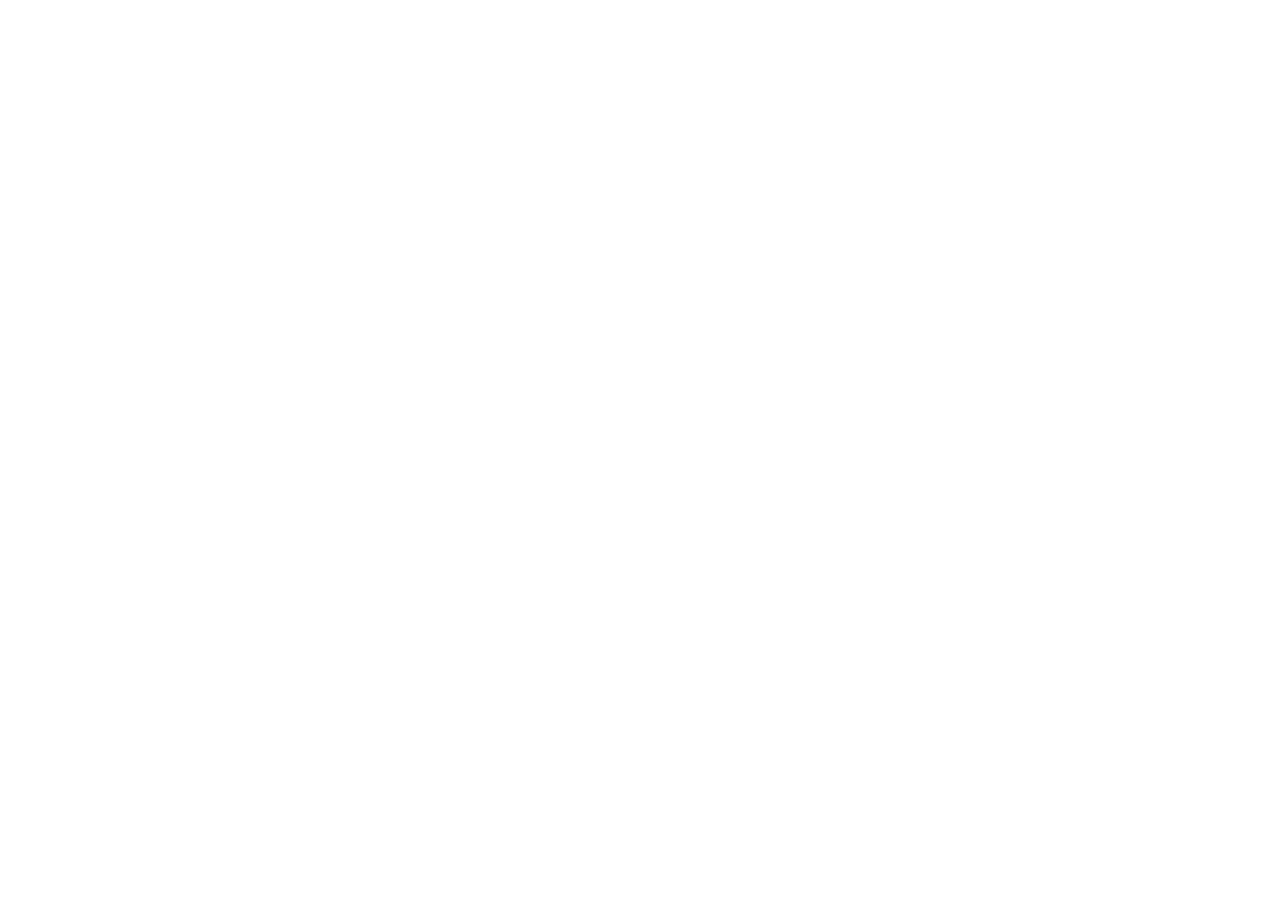
==== index.html @ 47b3748e "commit" ====
<!DOCTYPE html>
<html lang="en">
<head>
    <meta charset="UTF-8">
    <meta name="viewport" content="width=device-width, initial-scale=1.0">
    <title>Document</title>
</head>
<body>
    
</body>
</html>
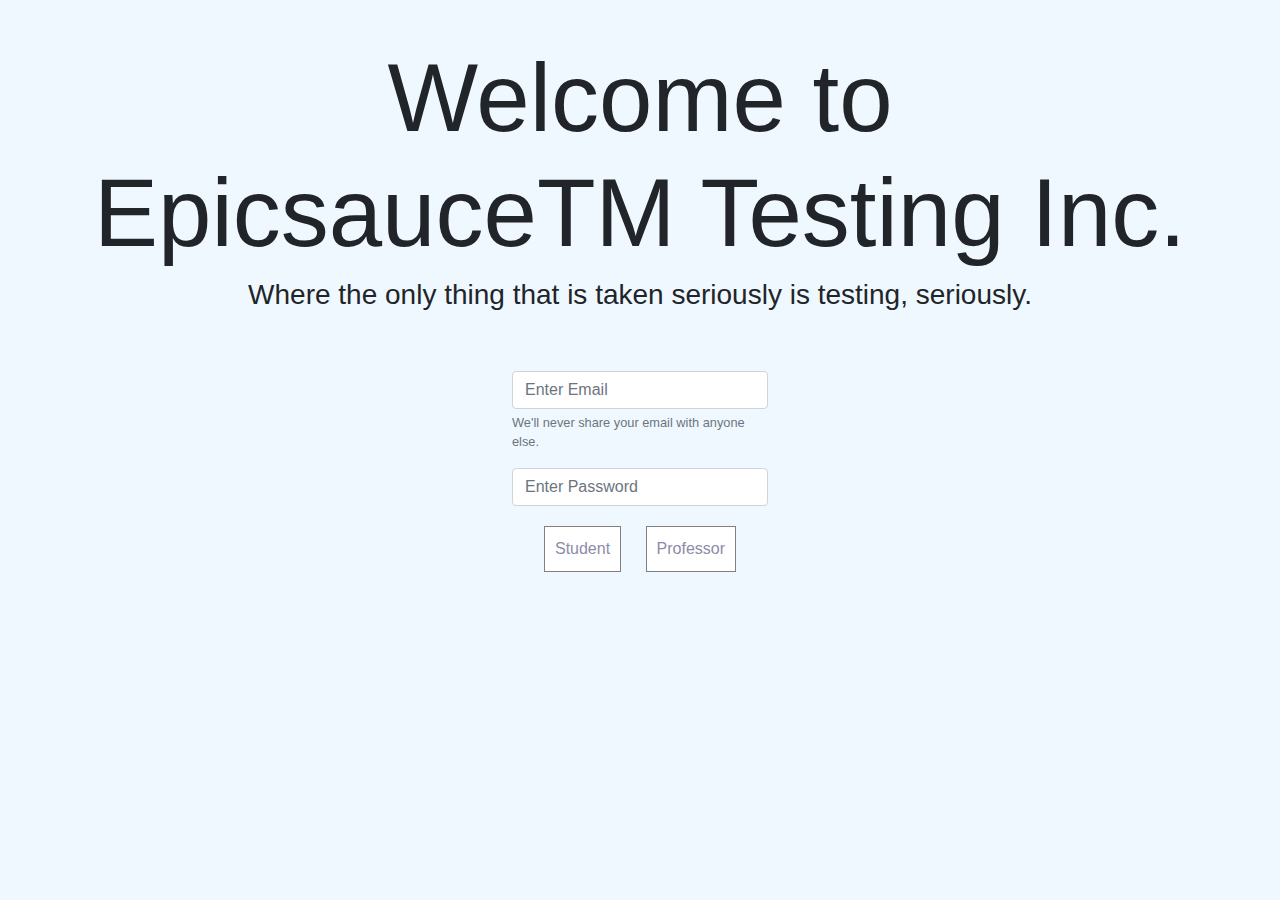
==== commit 748b0e8d: "Filled out homepage" ====
--- a/index.html
+++ b/index.html
@@ -1,11 +1,52 @@
 <!DOCTYPE html>
 <html lang="en">
 <head>
+
     <meta charset="UTF-8">
     <meta name="viewport" content="width=device-width, initial-scale=1.0">
-    <title>Document</title>
+    <link rel="stylesheet" href="https://stackpath.bootstrapcdn.com/bootstrap/4.4.1/css/bootstrap.min.css" integrity="sha384-Vkoo8x4CGsO3+Hhxv8T/Q5PaXtkKtu6ug5TOeNV6gBiFeWPGFN9MuhOf23Q9Ifjh" crossorigin="anonymous">
+   <link rel="stylesheet" href="styleIndex.css">
+    <title>Learning Is Fun</title>
 </head>
 <body>
     
+
+    <div class="container">
+       <h1 class="display-1">Welcome to <b>EpicsauceTM</b> Testing Inc.</h1>
+       <h3>Where the only thing that is taken seriously is testing, seriously.</h2>
+    </div>
+
+    <div>
+    <form>
+        <div class="form-group">
+          <input type="email" class="form-control" id="exampleInputEmail1" aria-describedby="emailHelp" placeholder="Enter Email">
+          <small id="emailHelp" class="form-text text-muted">We'll never share your email with anyone else.</small>
+        </div>
+        <div class="form-group">
+          <input type="password" class="form-control" id="exampleInputPassword1" placeholder="Enter Password">
+        </div>
+      </form>
+    </div>
+
+    <div class="container">
+        <button>Student</button>
+        <button>Professor</button>
+        <!-- <div class="row">
+            <div class="col-sm">
+                <button>Student</button>
+              </div>
+              <div class="col-sm">
+                <button>Professor</button>
+              </div>
+        </div> -->
+    </div>
+   
+
+
+
+
+    <script src="https://code.jquery.com/jquery-3.4.1.slim.min.js" integrity="sha384-J6qa4849blE2+poT4WnyKhv5vZF5SrPo0iEjwBvKU7imGFAV0wwj1yYfoRSJoZ+n" crossorigin="anonymous"></script>
+    <script src="https://cdn.jsdelivr.net/npm/popper.js@1.16.0/dist/umd/popper.min.js" integrity="sha384-Q6E9RHvbIyZFJoft+2mJbHaEWldlvI9IOYy5n3zV9zzTtmI3UksdQRVvoxMfooAo" crossorigin="anonymous"></script>
+    <script src="https://stackpath.bootstrapcdn.com/bootstrap/4.4.1/js/bootstrap.min.js" integrity="sha384-wfSDF2E50Y2D1uUdj0O3uMBJnjuUD4Ih7YwaYd1iqfktj0Uod8GCExl3Og8ifwB6" crossorigin="anonymous"></script>
 </body>
 </html>--- a/styleIndex.css
+++ b/styleIndex.css
@@ -0,0 +1,29 @@
+
+
+.container {
+    text-align: center;
+}
+
+body {
+    background-color: aliceblue;
+
+    margin-top: 40px;
+}
+
+form {
+    padding: 4% 40% 0 40%;
+}
+
+button {
+    background-color: rgb(255, 255, 255);
+    border: none;
+    border: .4px solid grey;  
+    color: rgb(140, 140, 167);
+    padding: 10px;
+    text-align: center;
+    text-decoration: none;
+    display: inline-block;
+    font-size: 16px;
+    margin: 4px 10px;
+    
+  }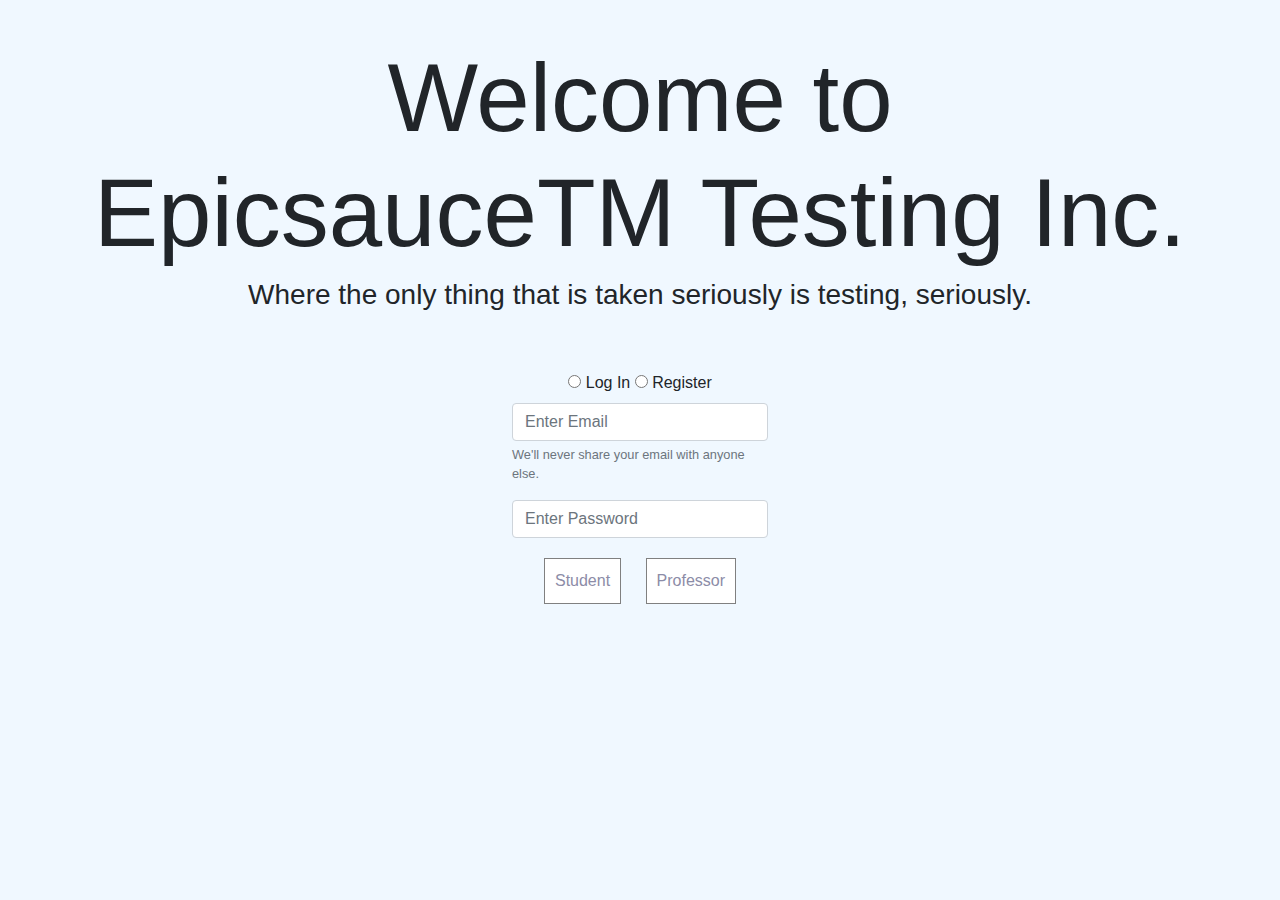
==== commit 3d77502e: "Added dial button" ====
--- a/index.html
+++ b/index.html
@@ -5,7 +5,7 @@
     <meta charset="UTF-8">
     <meta name="viewport" content="width=device-width, initial-scale=1.0">
     <link rel="stylesheet" href="https://stackpath.bootstrapcdn.com/bootstrap/4.4.1/css/bootstrap.min.css" integrity="sha384-Vkoo8x4CGsO3+Hhxv8T/Q5PaXtkKtu6ug5TOeNV6gBiFeWPGFN9MuhOf23Q9Ifjh" crossorigin="anonymous">
-   <link rel="stylesheet" href="styleIndex.css">
+    <link rel="stylesheet" href="styleIndex.css">
     <title>Learning Is Fun</title>
 </head>
 <body>
@@ -17,34 +17,34 @@
     </div>
 
     <div>
-    <form>
+      
+    <form action="connection.php" method="post">
+        <div class="container">
+          <input type="radio" id="Log In">
+          <label for="Log In">Log In</label>
+          <input type="radio" id="Register">
+          <label for="Register">Register</label>
+        </div>
         <div class="form-group">
-          <input type="email" class="form-control" id="exampleInputEmail1" aria-describedby="emailHelp" placeholder="Enter Email">
+          <input type="email" class="form-control" id="email" name="email" aria-describedby="emailHelp" placeholder="Enter Email">
           <small id="emailHelp" class="form-text text-muted">We'll never share your email with anyone else.</small>
         </div>
         <div class="form-group">
-          <input type="password" class="form-control" id="exampleInputPassword1" placeholder="Enter Password">
+          <input type="password" class="form-control" id="password" name="password" placeholder="Enter Password">
         </div>
       </form>
     </div>
 
     <div class="container">
-        <button>Student</button>
-        <button>Professor</button>
-        <!-- <div class="row">
-            <div class="col-sm">
-                <button>Student</button>
-              </div>
-              <div class="col-sm">
-                <button>Professor</button>
-              </div>
-        </div> -->
+        <button onclick="ValidateEmail(); CheckPasswordStudent()">Student</button>
+        <button onclick="ValidateEmail(); CheckPasswordProf()">Professor</button>
+    
     </div>
    
 
 
 
-
+    <script src="verify.js"></script>
     <script src="https://code.jquery.com/jquery-3.4.1.slim.min.js" integrity="sha384-J6qa4849blE2+poT4WnyKhv5vZF5SrPo0iEjwBvKU7imGFAV0wwj1yYfoRSJoZ+n" crossorigin="anonymous"></script>
     <script src="https://cdn.jsdelivr.net/npm/popper.js@1.16.0/dist/umd/popper.min.js" integrity="sha384-Q6E9RHvbIyZFJoft+2mJbHaEWldlvI9IOYy5n3zV9zzTtmI3UksdQRVvoxMfooAo" crossorigin="anonymous"></script>
     <script src="https://stackpath.bootstrapcdn.com/bootstrap/4.4.1/js/bootstrap.min.js" integrity="sha384-wfSDF2E50Y2D1uUdj0O3uMBJnjuUD4Ih7YwaYd1iqfktj0Uod8GCExl3Og8ifwB6" crossorigin="anonymous"></script>
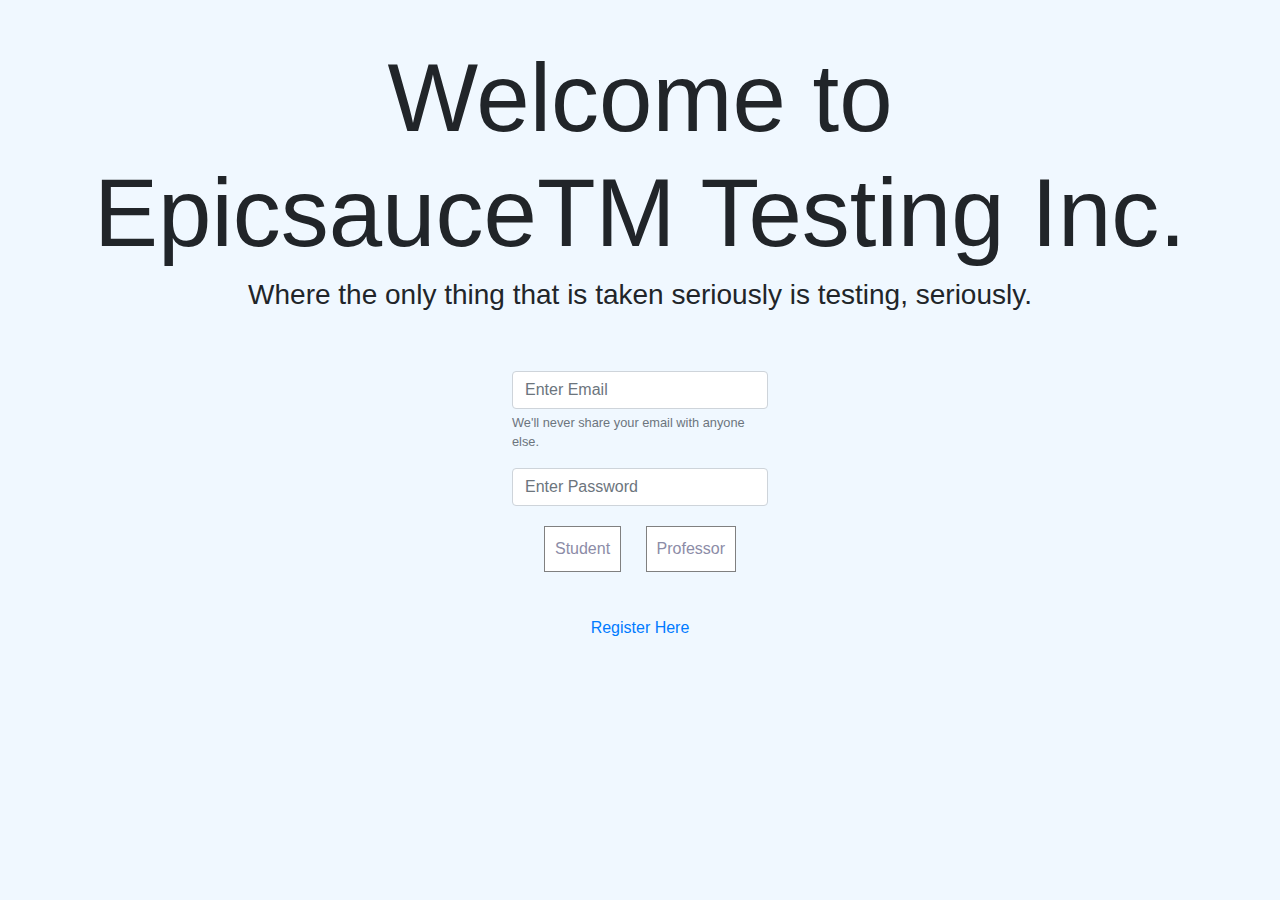
==== commit 7b2bd4e5: "Updated index.html change whatver you like" ====
--- a/index.html
+++ b/index.html
@@ -18,13 +18,7 @@
 
     <div>
       
-    <form action="connection.php" method="post">
-        <div class="container">
-          <input type="radio" id="Log In">
-          <label for="Log In">Log In</label>
-          <input type="radio" id="Register">
-          <label for="Register">Register</label>
-        </div>
+    <form action="registration.php" method="post">
         <div class="form-group">
           <input type="email" class="form-control" id="email" name="email" aria-describedby="emailHelp" placeholder="Enter Email">
           <small id="emailHelp" class="form-text text-muted">We'll never share your email with anyone else.</small>
@@ -40,6 +34,10 @@
         <button onclick="ValidateEmail(); CheckPasswordProf()">Professor</button>
     
     </div>
+    <div class="container">
+      <p>&nbsp;</p>
+      <a href="./register.html">Register Here</a>
+    </div>
    
 
 
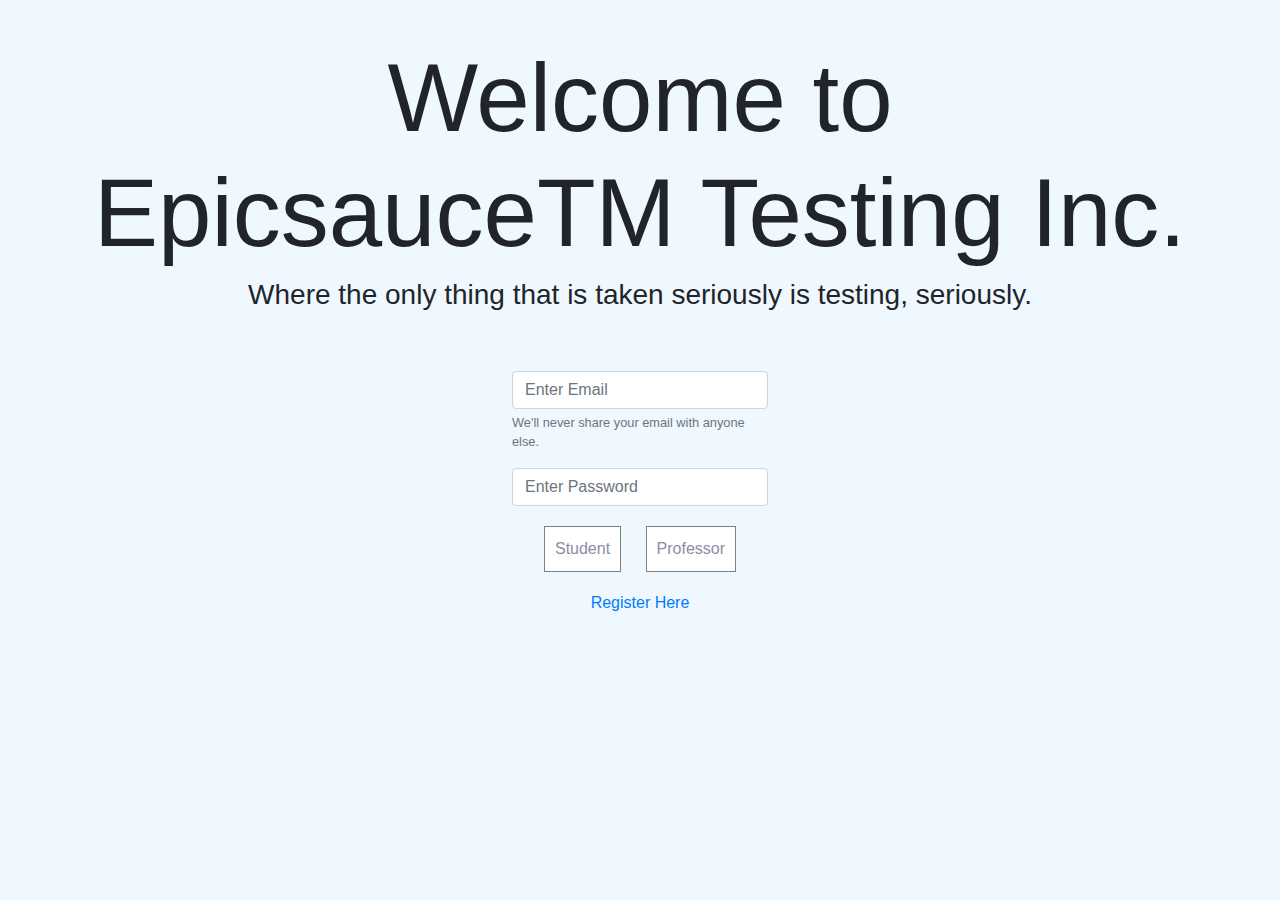
==== commit dd31d28a: "minor changes" ====
--- a/index.html
+++ b/index.html
@@ -13,12 +13,11 @@
 
     <div class="container">
        <h1 class="display-1">Welcome to <b>EpicsauceTM</b> Testing Inc.</h1>
-       <h3>Where the only thing that is taken seriously is testing, seriously.</h2>
+       <h3>Where the only thing that is taken seriously is testing, seriously.</h3>
     </div>
 
     <div>
-      
-    <form action="registration.php" method="post">
+    <form action="connection.php" method="post">
         <div class="form-group">
           <input type="email" class="form-control" id="email" name="email" aria-describedby="emailHelp" placeholder="Enter Email">
           <small id="emailHelp" class="form-text text-muted">We'll never share your email with anyone else.</small>
@@ -30,18 +29,14 @@
     </div>
 
     <div class="container">
-        <button onclick="ValidateEmail(); CheckPasswordStudent()">Student</button>
-        <button onclick="ValidateEmail(); CheckPasswordProf()">Professor</button>
+    <form action= "registration.php" method = "POST" id="smaller">
+        <button onclick="ValidateEmail(); CheckPasswordStudent()">Student <form action="registration.php" method="post"></button>
+        <button onclick="ValidateEmail(); CheckPasswordProf()">Professor <form action="registration.php" method="post"></button>
     
     </div>
-    <div class="container">
-      <p>&nbsp;</p>
+    <div class="container" style="padding: 15px;"> 
       <a href="./register.html">Register Here</a>
     </div>
-   
-
-
-
     <script src="verify.js"></script>
     <script src="https://code.jquery.com/jquery-3.4.1.slim.min.js" integrity="sha384-J6qa4849blE2+poT4WnyKhv5vZF5SrPo0iEjwBvKU7imGFAV0wwj1yYfoRSJoZ+n" crossorigin="anonymous"></script>
     <script src="https://cdn.jsdelivr.net/npm/popper.js@1.16.0/dist/umd/popper.min.js" integrity="sha384-Q6E9RHvbIyZFJoft+2mJbHaEWldlvI9IOYy5n3zV9zzTtmI3UksdQRVvoxMfooAo" crossorigin="anonymous"></script>
--- a/styleIndex.css
+++ b/styleIndex.css
@@ -1,4 +1,6 @@
-
+#smaller{
+    padding-top: 0%;
+}
 
 .container {
     text-align: center;
